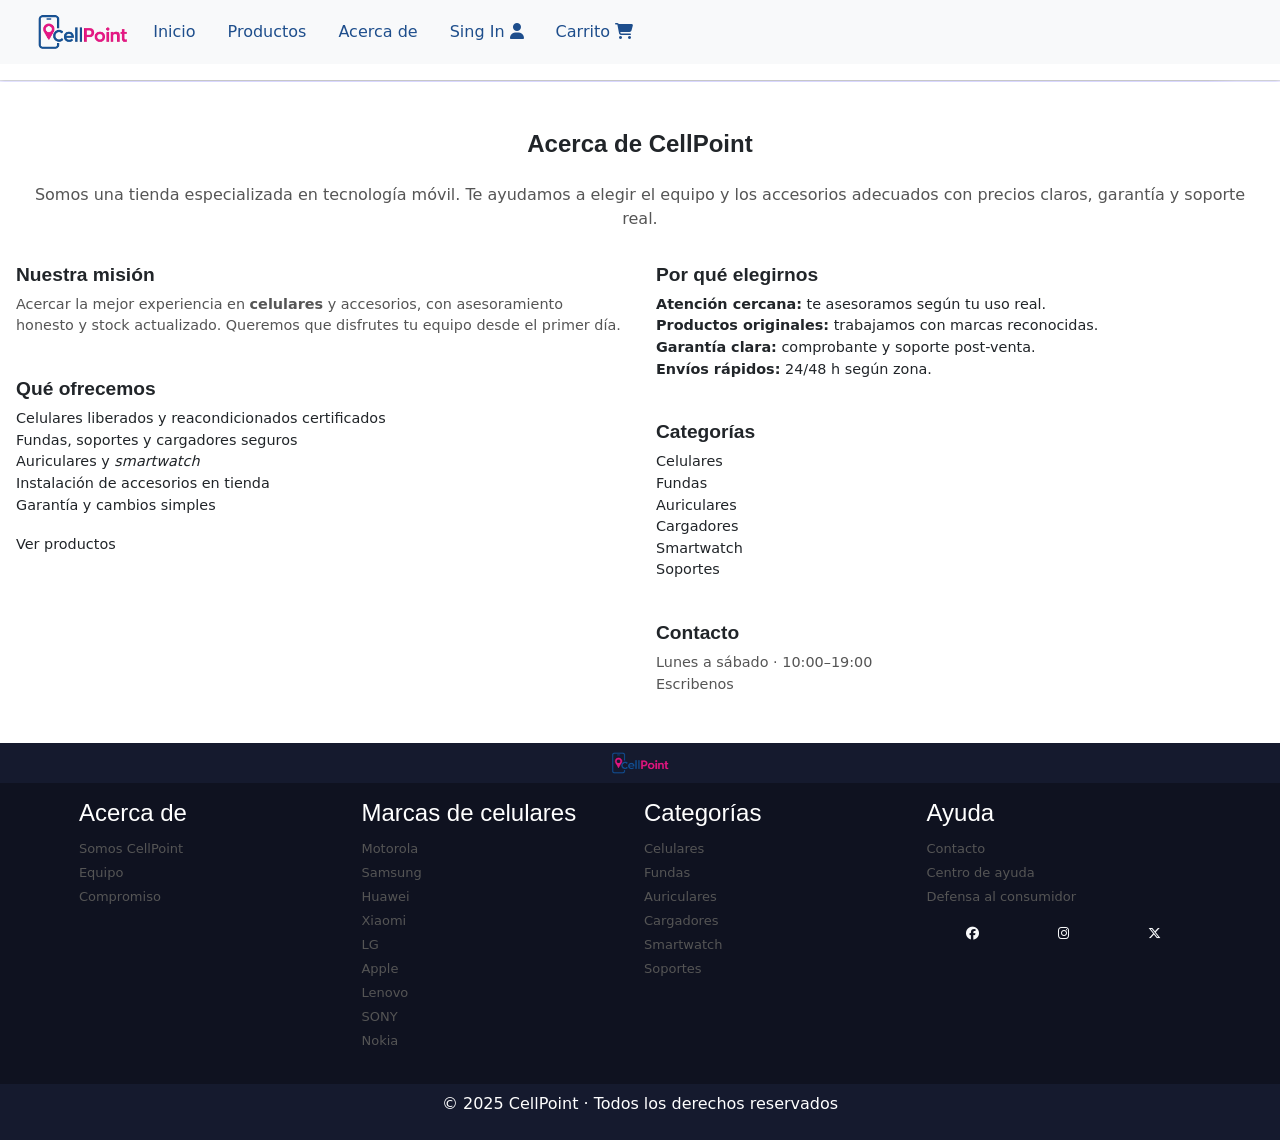
==== aboutUs.html @ 9b9ac4f5 "v0.1: se agrega el maquetado, su respectivo responsive, las paginas index y aboutUs, componentes boo" ====
<!doctype html>
<html lang="en">
<head>
    <meta charset="utf-8">
    <meta name="viewport" content="width=device-width, initial-scale=1">
    <link rel="stylesheet" href="styles.css">
    <link rel="stylesheet" href="https://cdn.jsdelivr.net/npm/bootstrap@5.3.2/dist/css/bootstrap.min.css" rel="stylesheet" integrity="sha384-T3c6CoIi6uLrA9TneNEoa7RxnatzjcDSCmG1MXxSR1GAsXEV/Dwwykc2MPK8M2HN" crossorigin="anonymous">

    <!-- Google Fonts -->
    <link rel="stylesheet" href="https://cdnjs.cloudflare.com/ajax/libs/font-awesome/6.5.0/css/all.min.css">

    <title>Cell Point</title>
</head>

<body>

    <!-- HEADER -->

    <header>
        <nav class="navbar navbar-expand-lg bg-body-tertiary">
            <div class="container-fluid">
                <a href="index.html">
                    <img class="logoNav" src="./imagenes/cellPoint.png" alt="Logo CellPoint">
                </a>
                <button class="navbar-toggler" type="button" data-bs-toggle="collapse" data-bs-target="#navbarNav" aria-controls="navbarNav" aria-expanded="false" aria-label="Toggle navigation">
                    <span class="navbar-toggler-icon"></span>
                </button>
                <div class="collapse navbar-collapse navItems" id="navbarNav">
                    <ul class="navbar-nav d-flex headerNavBar">
                        <li class="nav-item">
                            <a href="index.html">Inicio</a>
                        </li>
                        <li class="nav-item">
                            <a href="#">Productos</a>
                        </li>
                        <li class="nav-item">
                            <a href="aboutUs.html">Acerca de</a>
                        </li>
                        <li class="nav-item">
                            <a href="#">Sing In <i class="fa-solid fa-user"></i></a>
                        </li>
                        <li class="nav-item">
                            <a href="#">Carrito <i class="fa-solid fa-cart-shopping"></i></a>
                        </li>
                    </ul>
                </div>
            </div>
        </nav>
    </header>

    <hr>

    <!-- Main -->

    <main>
            <section class="aboutHeader">
                <h1 class="title fw-bold">Acerca de CellPoint</h1>
                <p>
                    Somos una tienda especializada en tecnología móvil. Te ayudamos a elegir
                    el equipo y los accesorios adecuados con precios claros, garantía y soporte real.
                </p>
            </section>

            <section class="aboutMain">
                <section class="aboutLeft">
                    <h2>Nuestra misión</h2>
                    <p>
                        Acercar la mejor experiencia en <strong>celulares</strong> y accesorios,
                        con asesoramiento honesto y stock actualizado. Queremos que disfrutes tu
                        equipo desde el primer día.
                    </p>

                    <h2 class="pt-4">Qué ofrecemos</h2>
                    <ul>
                        <li>Celulares liberados y reacondicionados certificados</li>
                        <li>Fundas, soportes y cargadores seguros</li>
                        <li>Auriculares y <em>smartwatch</em></li>
                        <li>Instalación de accesorios en tienda</li>
                        <li>Garantía y cambios simples</li>
                    </ul>

                    <a href="index.html">Ver productos</a>
                </section>

                <section class="aboutRight">
                    <article>
                        <h2>Por qué elegirnos</h2>
                        <ul>
                            <li><strong>Atención cercana:</strong> te asesoramos según tu uso real.</li>
                            <li><strong>Productos originales:</strong> trabajamos con marcas reconocidas.</li>
                            <li><strong>Garantía clara:</strong> comprobante y soporte post-venta.</li>
                            <li><strong>Envíos rápidos:</strong> 24/48 h según zona.</li>
                        </ul>
                    </article>

                    <article>
                        <h2 class="pt-4">Categorías</h2>
                        <ul>
                            <li href="#">Celulares</li>
                            <li href="#">Fundas</li>
                            <li href="#">Auriculares</li>
                            <li href="#">Cargadores</li>
                            <li href="#">Smartwatch</li>
                            <li href="#">Soportes</li>
                        </ul>
                    </article>

                    <article>
                        <h2 class="pt-4">Contacto</h2>
                        <p>
                            Lunes a sábado · 10:00–19:00<br>
                            <a href="#">Escribenos</a>
                        </p>
                    </article>
                </section>
            </section>
    </main>

    <!-- FOOTER -->

    <footer>
        <section class="footerTop">
            <img src="./imagenes/cellPoint.png" alt="CellPoint">
        </section>

        <section class="footerMain d-flex p-3">
            <article>
                <h4>Acerca de</h4>
                <ul>
                    <li><a href="aboutUs.html">Somos CellPoint</a></li>
                    <li><a href="#">Equipo</a></li>
                    <li><a href="#">Compromiso</a></li>
                </ul>
            </article>

            <article>
                <h4>Marcas de celulares</h4>
                <ul>
                    <li><a href="#">Motorola</a></li>
                    <li><a href="#">Samsung</a></li>
                    <li><a href="#">Huawei</a></li>
                    <li><a href="#">Xiaomi</a></li>
                    <li><a href="#">LG</a></li>
                    <li><a href="#">Apple</a></li>
                    <li><a href="#">Lenovo</a></li>
                    <li><a href="#">SONY</a></li>
                    <li><a href="#">Nokia</a></li>
                </ul>
            </article>

            <article>
                <h4>Categorías</h4>
                <ul>
                    <li><a href="#">Celulares</a></li>
                    <li><a href="#">Fundas</a></li>
                    <li><a href="#">Auriculares</a></li>
                    <li><a href="#">Cargadores</a></li>
                    <li><a href="#">Smartwatch</a></li>
                    <li><a href="#">Soportes</a></li>
                </ul>
            </article>

            <article>
                <h4>Ayuda</h4>
                <ul>
                    <li><a href="#">Contacto</a></li>
                    <li><a href="#">Centro de ayuda</a></li>
                    <li><a target="_blank" href="https://www.argentina.gob.ar/economia/industria-y-comercio/defensadelconsumidor">Defensa al consumidor</a></li>
                </ul>
                <section class="d-flex justify-content-around">
                    <a target="_blank" href="https://www.facebook.com" aria-label="Facebook"><i class="fa-brands fa-facebook text-light"></i></a>
                    <a target="_blank" href="https://www.instagram.com" aria-label="Instagram"><i class="fa-brands fa-instagram text-light"></i></a>
                    <a target="_blank" href="https://x.com/" aria-label="Twitter"><i class="fa-brands fa-x-twitter text-light"></i></a>
                </section>
            </article>
        </section>

        <div class="footerBottom p-2">
            <p>© 2025 CellPoint · Todos los derechos reservados</p>
        </div>
    </footer>

    <script src="https://cdn.jsdelivr.net/npm/bootstrap@5.3.2/dist/js/bootstrap.bundle.min.js" integrity="sha384-C6RzsynM9kWDrMNeT87bh95OGNyZPhcTNXj1NW7RuBCsyN/o0jlpcV8Qyq46cDfL" crossorigin="anonymous"></script>
</body>
</html>
---- styles.css ----
* {
    padding: 0;
    margin: 0;
}

:root {
    --fuente-principal: 'Inter', sans-serif;
    --fuente-secundaria: 'Poppins', sans-serif;
    --color-white: #fff;
    --color-violet: #6C63FF;
    --color-pink: #E91E63;
    --color-blue: #1E4E8C;
    --color-white-pink: #FF4081;
    --color-white-blue: #F5F6FF;
    --color-gray: #555555;
    --color-black: #0F1220;
    --color-black-footer: #151A2E;
}

body {
    font-family: var(--fuente-principal);
    background-color: var(--color-white);
}

a {
    color: inherit;     /* Con esto los textos link(href) ahora toman el color que les asigne */
    text-decoration: none;
}

ul {
    list-style: none;
}

h1, h2, h3, h4 {
    font-family: var(--fuente-secundaria);
}

hr {
    background: var(--color-violet);
    height: 2px;
    margin: 1rem 0;
    border-radius: 20%;
}

/*      Header       */

.headerNavBar {
    flex-direction: row;
}

.headerNavBar a {
    text-decoration: none;
}

.logoNav {
    height: 3rem;
    width: auto;
    text-align: start;
}

.navItems ul li a {
    color: var(--color-blue);
}

.navItems ul li a:hover {
    color: var(--color-pink);
}

.searchBtn {
    width: 35px;
    height: 35px;
    border-radius: 50%;
    background: var(--color-pink);
    color: var(--color-white);
    border: none;
}

.searchBtn:hover {
    background: var(--color-white-pink);
}

.slider {
    flex-direction: column;
    padding: 2rem;
    background-color: var(--color-white-blue);
    border-radius: 20px;
    width: 100%;
}

.offersText {
    width: 100%;
}

.offersText h2 {
    padding-bottom: 1rem;
}

.offersText p {
    color: var(--color-gray);
    padding-bottom: 0.5rem;
}

.offersText button {
    background: var(--color-violet);
    color: #FFFFFF;
    border: none;
    padding: 0.5rem;
    border-radius: 5px;
    cursor: pointer;
}

.offersImage {
    padding-top: 1rem;
}

.offersImage img {
    width: 100%;
    height: auto;
}

/*      Featured        */

.title {
    text-align: center;
    font-weight: 200;
    font-size: x-large;
    padding-top: 2rem;
}

.featured {
    flex-direction: column;
}

.product {
    height: auto;
    padding: 1rem;
    margin: 1rem;
    vertical-align: top;
    text-align: center;
    border-radius: 1rem;
    border: 1px solid var(--color-gray);
}

.product img {
    width: 85%;
    height: auto;
    padding: 2rem;
}

.product h3 {
    font-size: 1rem;
    margin-bottom: 0.4rem;
}

.product p {
    color: var(--color-gray);
    padding-block: 0.1rem;
    font-size: 0.9rem;
}

.product button {
    color: var(--color-white);
    background: var(--color-violet);
    border: none;
    border-radius: 5px;
    padding: 0.7rem;
    margin-top: 1rem;
}

/*      Categories      */

.categories {
    flex-direction: column;
    align-items: center;
}

.categoryCard {
    height: auto;
    max-width: 20rem;
    padding: 1rem;
    margin: 1rem;
    vertical-align: top;
    text-align: center;
}

.categoryCard img {
    width: 200px;
    height: auto;
}

.categoryCard h3 {
    font-size: 1rem;
    padding-top: 0.4rem;
    margin-bottom: 0.4rem;
}

.categoryCard p {
    color: var(--color-gray);
    padding-block: 0.1rem;
    font-size: 0.9rem;
}

/*      Footer      */

footer {
    background: var(--color-black);
    color: var(--color-white);
}

footer ul {
    padding: 0px;
}

footer a {
    text-decoration: none;
    font-size: small;
    color: var(--color-gray);
}

footer a:hover {
    color: var(--color-violet);
}

.footerTop {
    background: var(--color-black-footer);
    text-align: center;
    height: auto;
}

.footerTop img {
    height: 40px;
    width: auto;
    padding: 0.3rem;
}

.footerMain {
    flex-direction: column;
    justify-content: flex-start;
    flex-wrap: wrap;
    gap: 0.5rem;
}

.footerMain article {
    width: 16rem;
}

.footerBottom {
    background: var(--color-black-footer);
    text-align: center;
    height: auto;
}

/*      AboutUs      */

.aboutHeader {
    text-align: center;
}

.aboutHeader p {
    color: var(--color-gray);
    padding: 1rem;
}

.aboutMain {
    display: grid;
    grid-template-columns: 1fr;
    grid-template-areas: 
        "header"
        "left"
        "right";
    padding-bottom: 2rem;
}

.aboutMain h2 {
    text-align: center;
    font-weight: bold;
    font-size: 1.2rem;
}

.aboutMain p {
    font-size: 0.9rem;
    color: var(--color-gray);
}

.aboutLeft {
    grid-area: left;
    text-align: center;
    padding-inline: 1rem;
}

.aboutLeft ul {
    font-size: 0.9rem;
    padding: 0px;
}

.aboutRight {
    grid-area: right;
    text-align: center;
    padding-inline: 1rem;
    padding-top: 2rem;
}

.aboutRight ul {
    font-size: 0.9rem;
    padding: 0px;
}

.aboutMain a {
    font-size: 0.9rem;
    color: inherit;
    text-decoration: none;
}

.aboutMain a:hover {
    color: var(--color-violet);
}

@media (min-width: 480px) {
    .footerMain {
        flex-direction: row;
        justify-content: flex-start;
        flex-wrap: wrap;
        gap: 0.5rem;
    }

    .footerMain article {
        width: 45%;
    }
}

/*      Tablet      */

@media (min-width: 748px) {
    .slider {
        flex-direction: row;
        justify-content: center;
    }

    .featured {
        flex-direction: row;
        flex-wrap: wrap;
        justify-content: center;
    }

    .categories {
        flex-direction: row;
        flex-wrap: wrap;
        justify-content: center;
    }

    .product {
        max-width: 20rem;
    }

    .footerMain {
        flex-direction: row;
        justify-content: center;
        gap: none;
    }

    .footerMain article {
        width: 22%;
    }

    .aboutMain {
        display: grid;
        grid-template-columns: 1fr 1fr;
        grid-template-areas: 
            "header header"
            "left right";
    }

    .aboutMain ul {
        padding: 0px;
    }

    .aboutMain h2 {
        text-align: start;
    }

    .aboutLeft {
        text-align: start;
        padding-inline: 1rem;
    }

    .aboutRight {
        padding-top: 0px;
        text-align: start;
        padding-inline: 1rem;
    }
}

/*      Desktop      */

@media (min-width: 1024px) {
    .headerNavBar {
        gap: 2rem;
    }

    .slider {
        justify-content: none;
    }
}
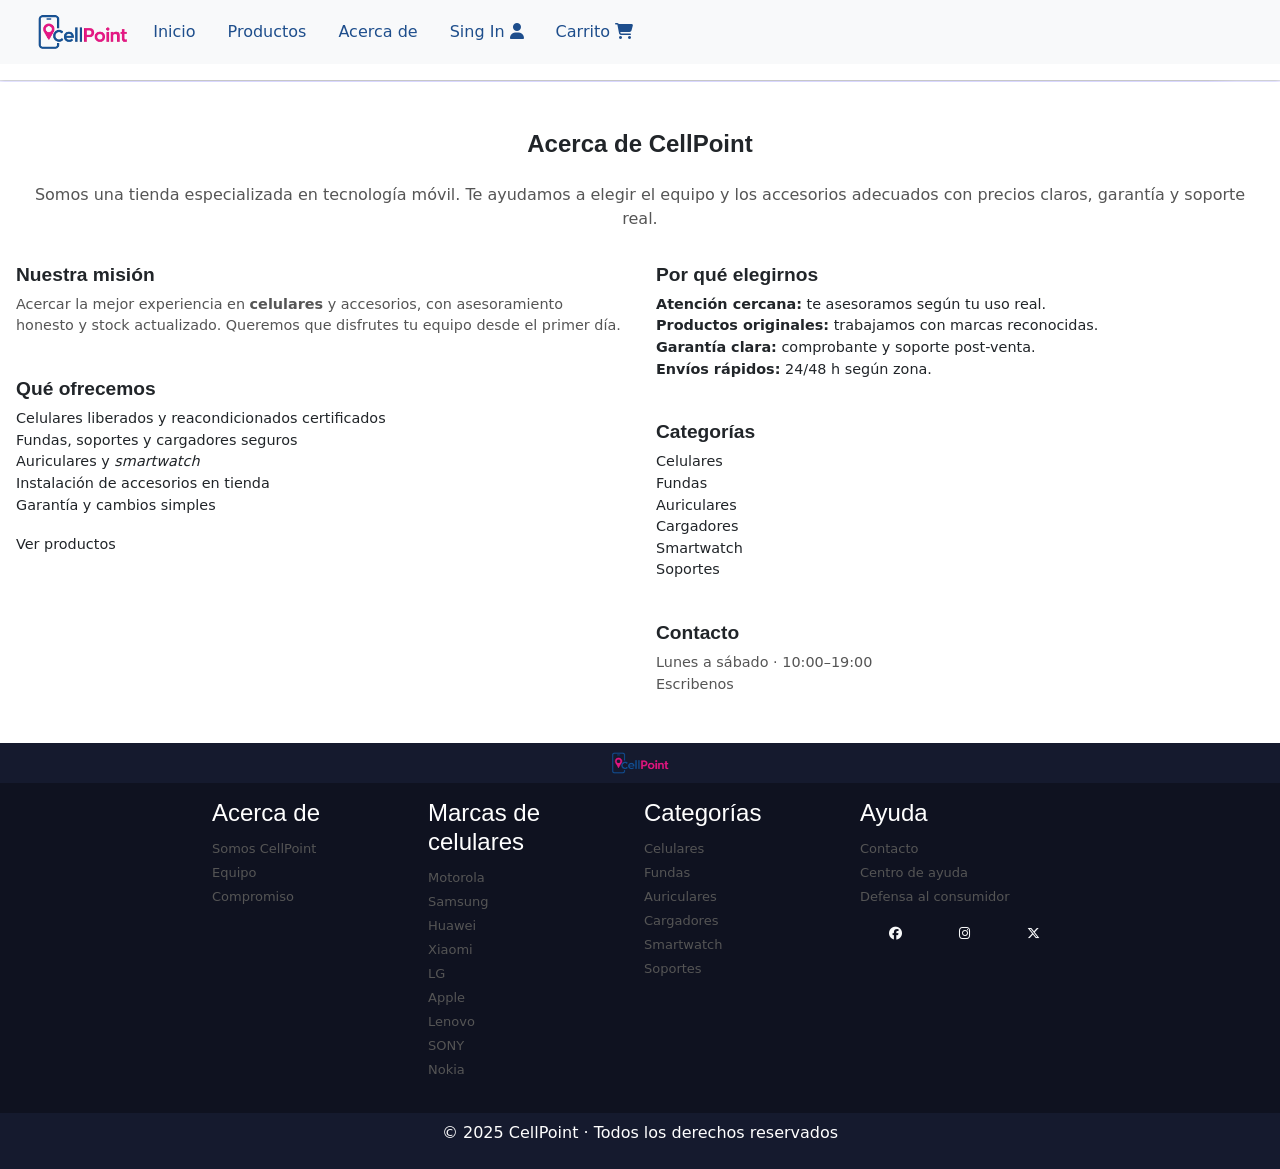
==== commit 9d9f447e: "v1-01: se agrega sass, se ordena interiormente el archivo y se usa partials para las variables" ====
--- a/aboutUs.html
+++ b/aboutUs.html
@@ -3,7 +3,7 @@
 <head>
     <meta charset="utf-8">
     <meta name="viewport" content="width=device-width, initial-scale=1">
-    <link rel="stylesheet" href="styles.css">
+    <link rel="stylesheet" href="./css/styles.css">
     <link rel="stylesheet" href="https://cdn.jsdelivr.net/npm/bootstrap@5.3.2/dist/css/bootstrap.min.css" rel="stylesheet" integrity="sha384-T3c6CoIi6uLrA9TneNEoa7RxnatzjcDSCmG1MXxSR1GAsXEV/Dwwykc2MPK8M2HN" crossorigin="anonymous">
 
     <!-- Google Fonts -->
--- a/css/styles.css
+++ b/css/styles.css
@@ -0,0 +1,338 @@
+* {
+  padding: 0;
+  margin: 0;
+}
+
+body {
+  font-family: "Inter", sans-serif;
+  background-color: #fff;
+}
+body a {
+  color: inherit; /* Con esto los textos link(href) ahora toman el color que les asigne */
+  text-decoration: none;
+}
+body ul {
+  list-style: none;
+}
+body h1, body h2, body h3, body h4 {
+  font-family: "Poppins", sans-serif;
+}
+body hr {
+  background: #6C63FF;
+  height: 2px;
+  margin: 1rem 0;
+  border-radius: 20%;
+}
+
+/*      Header       */
+.headerNavBar {
+  flex-direction: row;
+}
+.headerNavBar a {
+  color: #1E4E8C;
+  text-decoration: none;
+}
+.headerNavBar a:hover {
+  color: #E91E63;
+}
+
+.logoNav {
+  height: 3rem;
+  width: auto;
+  text-align: start;
+}
+
+.searchBtn {
+  width: 35px;
+  height: 35px;
+  border-radius: 50%;
+  background: #E91E63;
+  color: #fff;
+  border: none;
+}
+.searchBtn:hover {
+  background: #FF4081;
+}
+
+.slider {
+  flex-direction: column;
+  padding: 2rem;
+  background-color: #F5F6FF;
+  border-radius: 20px;
+}
+.slider h2 {
+  padding-bottom: 1rem;
+}
+.slider p {
+  color: #555555;
+  padding-bottom: 0.5rem;
+}
+.slider button {
+  background: #6C63FF;
+  color: #FFFFFF;
+  border: none;
+  padding: 0.5rem;
+  border-radius: 5px;
+  cursor: pointer;
+}
+
+.offersImage {
+  padding-top: 1rem;
+}
+.offersImage img {
+  max-width: 13rem;
+  height: auto;
+}
+
+/*      Featured        */
+.title {
+  text-align: center;
+  font-weight: 200;
+  font-size: x-large;
+  padding-top: 2rem;
+}
+
+.featured {
+  flex-direction: column;
+  align-items: center;
+}
+
+.product {
+  width: 16rem;
+  height: auto;
+  padding: 1rem;
+  margin: 1rem;
+  vertical-align: top;
+  text-align: center;
+  border-radius: 1rem;
+  border: 1px solid #555555;
+}
+.product img {
+  width: 13rem;
+  height: auto;
+  padding: 2rem;
+}
+.product h3 {
+  font-size: 1rem;
+  margin-bottom: 0.4rem;
+}
+.product p {
+  color: #555555;
+  padding-block: 0.1rem;
+  font-size: 0.9rem;
+}
+.product button {
+  color: #fff;
+  background: #6C63FF;
+  border: none;
+  border-radius: 5px;
+  padding: 0.7rem;
+  margin-top: 1rem;
+}
+
+/*      Categories      */
+.categories {
+  flex-direction: column;
+  align-items: center;
+}
+
+.categoryCard {
+  height: auto;
+  max-width: 20rem;
+  padding: 1rem;
+  margin: 1rem;
+  vertical-align: top;
+  text-align: center;
+}
+.categoryCard img {
+  width: 200px;
+  height: auto;
+}
+.categoryCard h3 {
+  font-size: 1rem;
+  padding-top: 0.4rem;
+  margin-bottom: 0.4rem;
+}
+.categoryCard p {
+  color: #555555;
+  padding-block: 0.1rem;
+  font-size: 0.9rem;
+}
+
+/*      Footer      */
+footer {
+  background: #0F1220;
+  color: #fff;
+}
+footer ul {
+  padding: 0px;
+}
+footer a {
+  text-decoration: none;
+  font-size: small;
+  color: #555555;
+}
+footer a:hover {
+  color: #6C63FF;
+}
+
+.footerTop {
+  background: #151A2E;
+  text-align: center;
+  height: auto;
+}
+.footerTop img {
+  height: 40px;
+  width: auto;
+  padding: 0.3rem;
+}
+
+.footerMain {
+  flex-direction: column;
+  justify-content: flex-start;
+  flex-wrap: wrap;
+  gap: 0.5rem;
+}
+.footerMain article {
+  width: 16rem;
+}
+
+.footerBottom {
+  background: #151A2E;
+  text-align: center;
+  height: auto;
+}
+
+/*      AboutUs      */
+.aboutHeader {
+  text-align: center;
+}
+.aboutHeader p {
+  color: #555555;
+  padding: 1rem;
+}
+
+.aboutMain {
+  display: grid;
+  grid-template-columns: 1fr;
+  grid-template-areas: "header" "left" "right";
+  padding-bottom: 2rem;
+}
+.aboutMain h2 {
+  text-align: center;
+  font-weight: bold;
+  font-size: 1.2rem;
+}
+.aboutMain p {
+  font-size: 0.9rem;
+  color: #555555;
+}
+
+.aboutLeft {
+  grid-area: left;
+  text-align: center;
+  padding-inline: 1rem;
+}
+.aboutLeft ul {
+  font-size: 0.9rem;
+  padding: 0px;
+}
+
+.aboutRight {
+  grid-area: right;
+  text-align: center;
+  padding-inline: 1rem;
+  padding-top: 2rem;
+}
+.aboutRight ul {
+  font-size: 0.9rem;
+  padding: 0px;
+}
+
+.aboutMain a {
+  font-size: 0.9rem;
+  color: inherit;
+  text-decoration: none;
+}
+.aboutMain a:hover {
+  color: #6C63FF;
+}
+
+@media (min-width: 480px) {
+  .offersImage img {
+    max-width: 20rem;
+    height: auto;
+  }
+  .footerMain {
+    flex-direction: row;
+    justify-content: flex-start;
+    flex-wrap: wrap;
+    gap: 0.5rem;
+  }
+  .footerMain article {
+    width: 13rem;
+  }
+}
+/*      Tablet      */
+@media (min-width: 748px) {
+  .slider {
+    flex-direction: row;
+    justify-content: center;
+    gap: 2rem;
+  }
+  .featured {
+    flex-direction: row;
+    flex-wrap: wrap;
+    justify-content: center;
+  }
+  .categories {
+    flex-direction: row;
+    flex-wrap: wrap;
+    justify-content: center;
+  }
+  .product {
+    max-width: 20rem;
+  }
+  .footerMain {
+    flex-direction: row;
+    justify-content: center;
+    gap: none;
+  }
+  .footerMain article {
+    width: 20rem;
+  }
+  .aboutMain {
+    display: grid;
+    grid-template-columns: 1fr 1fr;
+    grid-template-areas: "header header" "left right";
+  }
+  .aboutMain ul {
+    padding: 0px;
+  }
+  .aboutMain h2 {
+    text-align: start;
+  }
+  .aboutLeft {
+    text-align: start;
+    padding-inline: 1rem;
+  }
+  .aboutRight {
+    padding-top: 0px;
+    text-align: start;
+    padding-inline: 1rem;
+  }
+}
+/*      Desktop      */
+@media (min-width: 1024px) {
+  .headerNavBar {
+    gap: 2rem;
+  }
+  .slider {
+    justify-content: none;
+  }
+  .footerMain article {
+    width: 13rem;
+  }
+}
+
+/*# sourceMappingURL=styles.css.map */
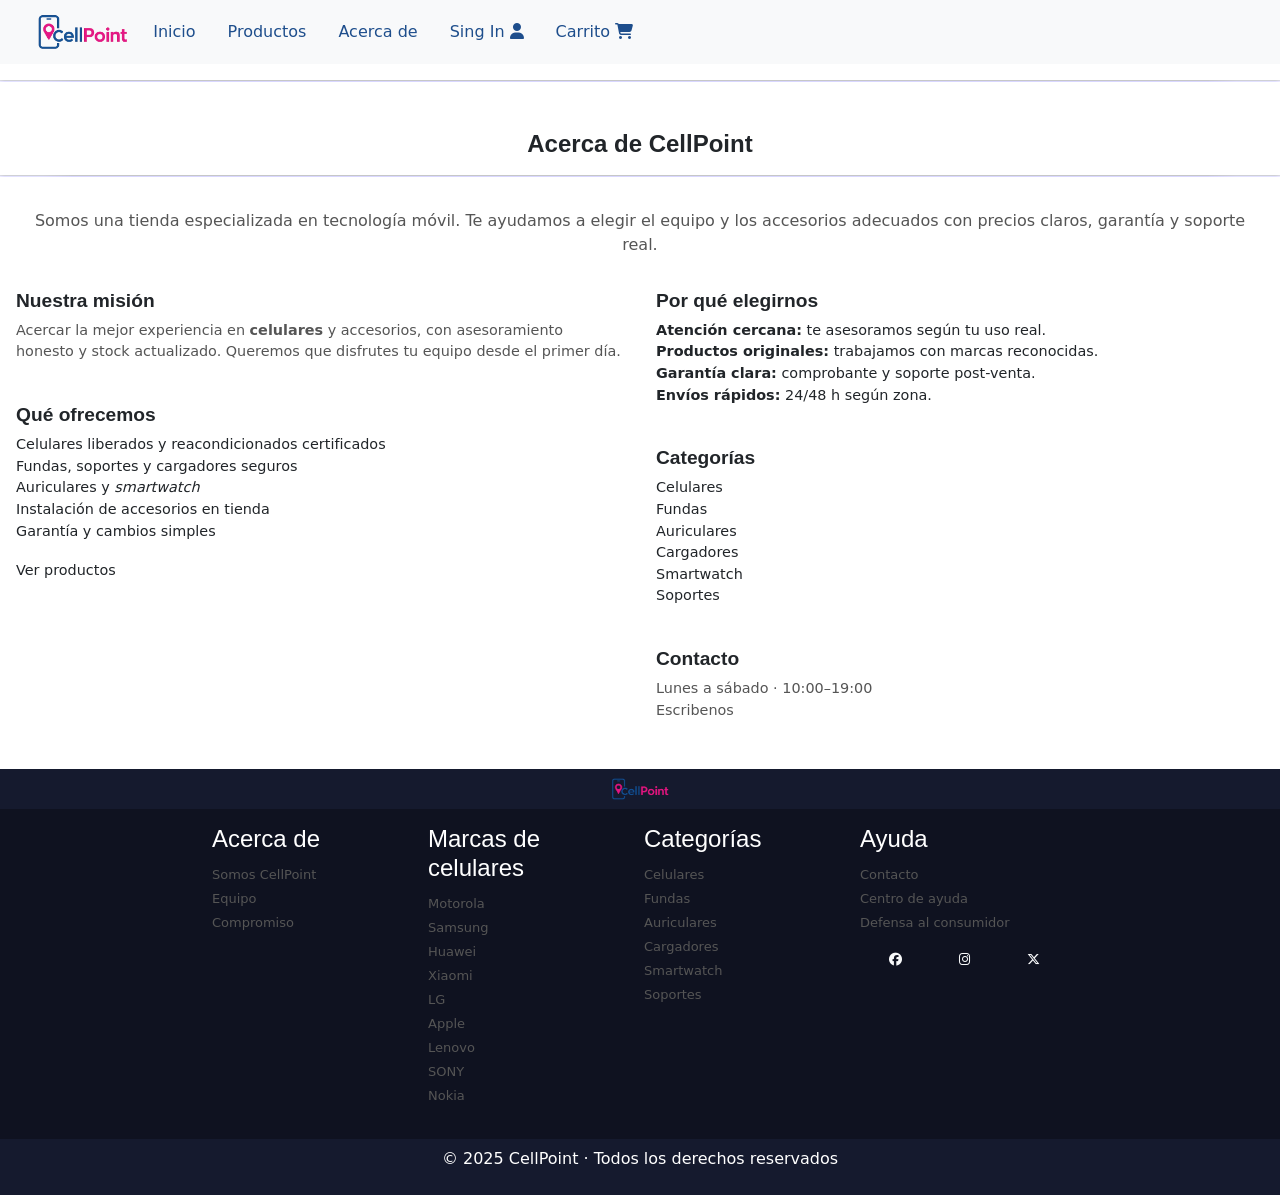
==== commit 35bc0d9a: "V1-01: se agrega el SEO, las paginas para Sing In y Carrito, y se corrigen errores de ortografía" ====
--- a/aboutUs.html
+++ b/aboutUs.html
@@ -1,15 +1,18 @@
 <!doctype html>
-<html lang="en">
+<html lang="es">
 <head>
     <meta charset="utf-8">
     <meta name="viewport" content="width=device-width, initial-scale=1">
+    <meta name="description" content="Conoce más sobre CellPoint. Somos una tienda especializada en tecnología móvil. Te ayudamos a elegir el equipo y accesorios adecuados con precios claros, garantía y soporte.">
+    <meta name="keywords" content="acerca de, CellPoint, empresa, misión, tecnología móvil, celulares, accesorios, garantía, soporte">
+    <meta name="author" content="CellPoint">
     <link rel="stylesheet" href="./css/styles.css">
     <link rel="stylesheet" href="https://cdn.jsdelivr.net/npm/bootstrap@5.3.2/dist/css/bootstrap.min.css" rel="stylesheet" integrity="sha384-T3c6CoIi6uLrA9TneNEoa7RxnatzjcDSCmG1MXxSR1GAsXEV/Dwwykc2MPK8M2HN" crossorigin="anonymous">
 
     <!-- Google Fonts -->
     <link rel="stylesheet" href="https://cdnjs.cloudflare.com/ajax/libs/font-awesome/6.5.0/css/all.min.css">
 
-    <title>Cell Point</title>
+    <title>Acerca de Nosotros - CellPoint</title>
 </head>
 
 <body>
@@ -31,16 +34,16 @@
                             <a href="index.html">Inicio</a>
                         </li>
                         <li class="nav-item">
-                            <a href="#">Productos</a>
+                            <a href="products.html">Productos</a>
                         </li>
                         <li class="nav-item">
                             <a href="aboutUs.html">Acerca de</a>
                         </li>
                         <li class="nav-item">
-                            <a href="#">Sing In <i class="fa-solid fa-user"></i></a>
+                            <a href="singIn.html">Sing In <i class="fa-solid fa-user"></i></a>
                         </li>
                         <li class="nav-item">
-                            <a href="#">Carrito <i class="fa-solid fa-cart-shopping"></i></a>
+                            <a href="cart.html">Carrito <i class="fa-solid fa-cart-shopping"></i></a>
                         </li>
                     </ul>
                 </div>
@@ -55,6 +58,7 @@
     <main>
             <section class="aboutHeader">
                 <h1 class="title fw-bold">Acerca de CellPoint</h1>
+                <hr>
                 <p>
                     Somos una tienda especializada en tecnología móvil. Te ayudamos a elegir
                     el equipo y los accesorios adecuados con precios claros, garantía y soporte real.
@@ -96,12 +100,12 @@
                     <article>
                         <h2 class="pt-4">Categorías</h2>
                         <ul>
-                            <li href="#">Celulares</li>
-                            <li href="#">Fundas</li>
-                            <li href="#">Auriculares</li>
-                            <li href="#">Cargadores</li>
-                            <li href="#">Smartwatch</li>
-                            <li href="#">Soportes</li>
+                            <li><a href="#">Celulares</a></li>
+                            <li><a href="#">Fundas</a></li>
+                            <li><a href="#">Auriculares</a></li>
+                            <li><a href="#">Cargadores</a></li>
+                            <li><a href="#">Smartwatch</a></li>
+                            <li><a href="#">Soportes</a></li>
                         </ul>
                     </article>
 
--- a/css/styles.css
+++ b/css/styles.css
@@ -1,29 +1,12 @@
-* {
-  padding: 0;
-  margin: 0;
-}
-
-body {
-  font-family: "Inter", sans-serif;
-  background-color: #fff;
-}
-body a {
-  color: inherit; /* Con esto los textos link(href) ahora toman el color que les asigne */
-  text-decoration: none;
-}
-body ul {
-  list-style: none;
-}
-body h1, body h2, body h3, body h4 {
-  font-family: "Poppins", sans-serif;
-}
-body hr {
+.signInBtn, .checkoutBtn, .productInProducts button, .slider button, .product button {
+  color: #fff;
   background: #6C63FF;
-  height: 2px;
-  margin: 1rem 0;
-  border-radius: 20%;
-}
-
+  border: none;
+  padding: 0.5rem;
+  border-radius: 5px;
+}
+
+/*         LAYOUTS         */
 /*      Header       */
 .headerNavBar {
   flex-direction: row;
@@ -54,6 +37,51 @@
   background: #FF4081;
 }
 
+/*      Footer      */
+footer {
+  background: #0F1220;
+  color: #fff;
+}
+footer ul {
+  padding: 0px;
+}
+footer a {
+  text-decoration: none;
+  font-size: small;
+  color: #555555 !important;
+}
+footer a:hover {
+  color: #6C63FF !important;
+}
+
+.footerTop {
+  background: #151A2E;
+  text-align: center;
+  height: auto;
+}
+.footerTop img {
+  height: 40px;
+  width: auto;
+  padding: 0.3rem;
+}
+
+.footerMain {
+  flex-direction: column;
+  justify-content: flex-start;
+  flex-wrap: wrap;
+  gap: 0.5rem;
+}
+.footerMain article {
+  width: 16rem;
+}
+
+.footerBottom {
+  background: #151A2E;
+  text-align: center;
+  height: auto;
+}
+
+/*        MAIN         */
 .slider {
   flex-direction: column;
   padding: 2rem;
@@ -67,15 +95,6 @@
   color: #555555;
   padding-bottom: 0.5rem;
 }
-.slider button {
-  background: #6C63FF;
-  color: #FFFFFF;
-  border: none;
-  padding: 0.5rem;
-  border-radius: 5px;
-  cursor: pointer;
-}
-
 .offersImage {
   padding-top: 1rem;
 }
@@ -122,11 +141,6 @@
   font-size: 0.9rem;
 }
 .product button {
-  color: #fff;
-  background: #6C63FF;
-  border: none;
-  border-radius: 5px;
-  padding: 0.7rem;
   margin-top: 1rem;
 }
 
@@ -143,10 +157,16 @@
   margin: 1rem;
   vertical-align: top;
   text-align: center;
+  perspective: 20rem;
 }
 .categoryCard img {
   width: 200px;
   height: auto;
+  transition: transform 0.2s linear;
+  transform-style: preserve-3d;
+}
+.categoryCard img:hover {
+  transform: translateZ(40px);
 }
 .categoryCard h3 {
   font-size: 1rem;
@@ -157,50 +177,6 @@
   color: #555555;
   padding-block: 0.1rem;
   font-size: 0.9rem;
-}
-
-/*      Footer      */
-footer {
-  background: #0F1220;
-  color: #fff;
-}
-footer ul {
-  padding: 0px;
-}
-footer a {
-  text-decoration: none;
-  font-size: small;
-  color: #555555;
-}
-footer a:hover {
-  color: #6C63FF;
-}
-
-.footerTop {
-  background: #151A2E;
-  text-align: center;
-  height: auto;
-}
-.footerTop img {
-  height: 40px;
-  width: auto;
-  padding: 0.3rem;
-}
-
-.footerMain {
-  flex-direction: column;
-  justify-content: flex-start;
-  flex-wrap: wrap;
-  gap: 0.5rem;
-}
-.footerMain article {
-  width: 16rem;
-}
-
-.footerBottom {
-  background: #151A2E;
-  text-align: center;
-  height: auto;
 }
 
 /*      AboutUs      */
@@ -258,6 +234,432 @@
   color: #6C63FF;
 }
 
+.activeLink {
+  color: #E91E63;
+}
+
+.productsMain {
+  display: grid;
+  grid-template-columns: 1fr;
+  gap: 1.5rem;
+}
+.productsMain ul {
+  color: #1E4E8C;
+}
+
+.featureds {
+  display: flex;
+  flex-wrap: wrap;
+  justify-content: center;
+  gap: 1.5rem;
+}
+
+.productInProducts {
+  width: 11rem;
+  height: auto;
+  padding: 1rem;
+  margin: 1rem;
+  vertical-align: top;
+  text-align: center;
+  border-radius: 1rem;
+  border: 1px solid #555555;
+}
+.productInProducts img {
+  width: 8rem;
+  height: auto;
+  padding: 2rem;
+}
+.productInProducts h3 {
+  font-size: 1rem;
+  margin-bottom: 0.4rem;
+}
+.productInProducts p {
+  color: #555555;
+  padding-block: 0.1rem;
+  font-size: 0.9rem;
+}
+.productInProducts button {
+  margin-top: 1rem;
+  font-size: small;
+}
+
+/*      Cart      */
+.cartMain {
+  display: grid;
+  grid-template-columns: 1fr;
+  gap: 2rem;
+  padding: 2rem 1rem;
+}
+
+.cartItems {
+  flex-direction: column;
+  align-items: center;
+  gap: 1.5rem;
+}
+
+.cartItem {
+  display: grid;
+  grid-template-columns: 100px 1fr;
+  gap: 1rem;
+  padding: 1.5rem;
+  border: 1px solid #555555;
+  border-radius: 1rem;
+  align-items: center;
+}
+.cartItem img {
+  width: 100%;
+  height: auto;
+  border-radius: 0.5rem;
+}
+.cartItem h3 {
+  font-size: 1rem;
+  margin-bottom: 0.5rem;
+}
+.cartItem .cartItemColor {
+  color: #555555;
+  font-size: 0.9rem;
+  padding-block: 0.1rem;
+}
+
+.cartItemInfo {
+  display: flex;
+  flex-direction: column;
+  gap: 0.3rem;
+}
+
+.cartItemQuantity {
+  display: flex;
+  align-items: center;
+  gap: 0.5rem;
+  margin-top: 1rem;
+}
+.cartItemQuantity .quantityBtn {
+  width: 30px;
+  height: 30px;
+  border: 1px solid #555555;
+  background: #fff;
+  border-radius: 50%;
+  cursor: pointer;
+  color: #1E4E8C;
+}
+.cartItemQuantity .quantityBtn:hover {
+  background: #E91E63;
+  color: #fff;
+  border-color: #E91E63;
+}
+.cartItemQuantity .quantityInput {
+  width: 50px;
+  text-align: center;
+  border: 1px solid #555555;
+  border-radius: 0.5rem;
+  padding: 0.3rem;
+}
+
+.cartItemTotal {
+  margin-top: 1rem;
+  text-align: center;
+}
+
+.cartItemActions {
+  margin-top: 1rem;
+  text-align: center;
+}
+
+.removeBtn {
+  background: transparent;
+  border: none;
+  color: #E91E63;
+  font-size: 1.2rem;
+  cursor: pointer;
+}
+.removeBtn:hover {
+  color: #6C63FF;
+}
+
+.cartSummary {
+  background: #F5F6FF;
+  padding: 2rem;
+  border-radius: 1rem;
+  height: fit-content;
+}
+.cartSummary h2 {
+  margin-bottom: 1rem;
+  text-align: center;
+}
+.cartSummary hr {
+  margin: 1rem 0;
+}
+
+.summaryRow {
+  display: flex;
+  justify-content: space-between;
+  margin-bottom: 0.5rem;
+}
+.summaryRow p {
+  color: #555555;
+  padding-block: 0.1rem;
+}
+
+.totalRow {
+  margin-top: 1rem;
+  padding-top: 1rem;
+  border-top: 2px solid #6C63FF;
+}
+
+.checkoutBtn {
+  width: 100%;
+  margin-top: 1.5rem;
+  padding: 1rem;
+  font-size: 1.1rem;
+}
+
+.continueShopping {
+  display: block;
+  text-align: center;
+  margin-top: 1rem;
+  color: #1E4E8C;
+  text-decoration: none;
+  font-size: 0.9rem;
+}
+.continueShopping:hover {
+  color: #6C63FF;
+}
+
+/*      SignIn      */
+.signInMain {
+  min-height: calc(100vh - 200px);
+  display: flex;
+  align-items: center;
+  justify-content: center;
+  padding: 2rem 1rem;
+  background: #F5F6FF;
+}
+
+.signInContainer {
+  width: 100%;
+  max-width: 500px;
+  background: #fff;
+  border-radius: 1rem;
+  box-shadow: 0 4px 6px rgba(0, 0, 0, 0.1);
+  overflow: hidden;
+}
+
+.signInTabs {
+  position: relative;
+}
+
+.signInTabs input[type=radio] {
+  display: none;
+}
+
+.tabLabels {
+  display: flex;
+  background: #fff;
+  border-bottom: 2px solid #F5F6FF;
+}
+
+.tabLabel {
+  flex: 1;
+  padding: 1.5rem;
+  text-align: center;
+  cursor: pointer;
+  background: #fff;
+  color: #555555;
+  border: none;
+  transition: all 0.3s ease;
+  font-weight: 500;
+}
+.tabLabel i {
+  margin-right: 0.5rem;
+}
+.tabLabel:hover {
+  background: #F5F6FF;
+  color: #1E4E8C;
+}
+
+#loginTab:checked ~ .tabLabels .loginLabel,
+#registerTab:checked ~ .tabLabels .registerLabel {
+  background: #6C63FF;
+  color: #fff;
+  border-bottom: 3px solid #E91E63;
+}
+
+.tabContent {
+  display: none;
+  padding: 2rem;
+}
+
+#loginTab:checked ~ .loginContent,
+#registerTab:checked ~ .registerContent {
+  display: block;
+}
+
+.signInTitle {
+  text-align: center;
+  font-size: 1.8rem;
+  margin-bottom: 0.5rem;
+  color: #1E4E8C;
+}
+
+.signInSubtitle {
+  text-align: center;
+  color: #555555;
+  font-size: 0.9rem;
+  margin-bottom: 2rem;
+}
+
+.signInForm {
+  display: flex;
+  flex-direction: column;
+  gap: 1.5rem;
+}
+
+.formGroup {
+  display: flex;
+  flex-direction: column;
+  gap: 0.5rem;
+}
+.formGroup label {
+  color: #1E4E8C;
+  font-weight: 500;
+  font-size: 0.9rem;
+}
+.formGroup label i {
+  margin-right: 0.5rem;
+  color: #6C63FF;
+}
+.formGroup input {
+  padding: 0.8rem;
+  border: 1px solid #555555;
+  border-radius: 0.5rem;
+  font-size: 1rem;
+  transition: border-color 0.3s ease;
+}
+.formGroup input:focus {
+  outline: none;
+  border-color: #6C63FF;
+}
+.formGroup input::placeholder {
+  color: #555555;
+  opacity: 0.6;
+}
+
+.formOptions {
+  display: flex;
+  justify-content: space-between;
+  align-items: center;
+  flex-wrap: wrap;
+  gap: 0.5rem;
+  font-size: 0.9rem;
+}
+
+.rememberMe {
+  display: flex;
+  align-items: center;
+  gap: 0.5rem;
+  color: #555555;
+  cursor: pointer;
+}
+.rememberMe input[type=checkbox] {
+  cursor: pointer;
+}
+.rememberMe a {
+  color: #6C63FF;
+  text-decoration: none;
+}
+.rememberMe a:hover {
+  color: #E91E63;
+}
+
+.forgotPassword {
+  color: #6C63FF;
+  text-decoration: none;
+  font-size: 0.9rem;
+}
+.forgotPassword:hover {
+  color: #E91E63;
+}
+
+.signInBtn {
+  width: 100%;
+  padding: 1rem;
+  font-size: 1.1rem;
+  font-weight: 600;
+  margin-top: 0.5rem;
+  cursor: pointer;
+}
+.signInBtn i {
+  margin-left: 0.5rem;
+}
+
+.socialLogin {
+  margin-top: 2rem;
+  padding-top: 2rem;
+  border-top: 1px solid #F5F6FF;
+}
+
+.socialDivider {
+  text-align: center;
+  color: #555555;
+  font-size: 0.9rem;
+  margin-bottom: 1rem;
+  position: relative;
+}
+.socialDivider::before, .socialDivider::after {
+  content: "";
+  position: absolute;
+  top: 50%;
+  width: 30%;
+  height: 1px;
+  background: #F5F6FF;
+}
+.socialDivider::before {
+  left: 0;
+}
+.socialDivider::after {
+  right: 0;
+}
+
+.socialButtons {
+  display: flex;
+  gap: 1rem;
+  flex-wrap: wrap;
+}
+
+.socialBtn {
+  flex: 1;
+  padding: 0.8rem;
+  border: 1px solid #555555;
+  border-radius: 0.5rem;
+  background: #fff;
+  color: #1E4E8C;
+  font-weight: 500;
+  cursor: pointer;
+  transition: all 0.3s ease;
+  min-width: 120px;
+}
+.socialBtn i {
+  margin-right: 0.5rem;
+}
+.socialBtn:hover {
+  background: #F5F6FF;
+  border-color: #6C63FF;
+}
+
+.googleBtn:hover {
+  background: #f5f5f5;
+  border-color: #4285f4;
+  color: #4285f4;
+}
+
+.facebookBtn:hover {
+  background: #f5f5f5;
+  border-color: #1877f2;
+  color: #1877f2;
+}
+
+/*         RESPONSIVE         */
+/*      between CellPhone/Tablet      */
 @media (min-width: 480px) {
   .offersImage img {
     max-width: 20rem;
@@ -282,13 +684,18 @@
   }
   .featured {
     flex-direction: row;
+    justify-content: center;
     flex-wrap: wrap;
+  }
+  .featureds {
+    flex-direction: row;
     justify-content: center;
+    flex-wrap: wrap;
   }
   .categories {
     flex-direction: row;
+    justify-content: center;
     flex-wrap: wrap;
-    justify-content: center;
   }
   .product {
     max-width: 20rem;
@@ -321,6 +728,34 @@
     text-align: start;
     padding-inline: 1rem;
   }
+  .productsMain {
+    grid-template-columns: 250px 1fr;
+    align-items: start;
+  }
+  .cartMain {
+    grid-template-columns: 2fr 1fr;
+  }
+  .signInContainer {
+    max-width: 600px;
+  }
+  .socialButtons {
+    flex-wrap: nowrap;
+  }
+  .cartItem {
+    grid-template-columns: 120px 1fr auto auto auto;
+    gap: 1.5rem;
+  }
+  .cartItemQuantity {
+    margin-top: 0;
+  }
+  .cartItemTotal {
+    margin-top: 0;
+    text-align: end;
+  }
+  .cartItemActions {
+    margin-top: 0;
+    text-align: center;
+  }
 }
 /*      Desktop      */
 @media (min-width: 1024px) {
@@ -333,6 +768,38 @@
   .footerMain article {
     width: 13rem;
   }
+  .cartMain {
+    max-width: 1200px;
+    margin: 0 auto;
+  }
+  .signInContainer {
+    max-width: 550px;
+  }
+}
+* {
+  padding: 0;
+  margin: 0;
+}
+
+body {
+  font-family: "Inter", sans-serif;
+  background-color: #fff;
+}
+body a {
+  color: inherit; /* Con esto los textos link(href) ahora toman el color que les asigne */
+  text-decoration: none;
+}
+body ul {
+  list-style: none;
+}
+body h1, body h2, body h3, body h4 {
+  font-family: "Poppins", sans-serif;
+}
+body hr {
+  background: #6C63FF;
+  height: 2px;
+  margin: 1rem 0;
+  border-radius: 20%;
 }
 
 /*# sourceMappingURL=styles.css.map */
